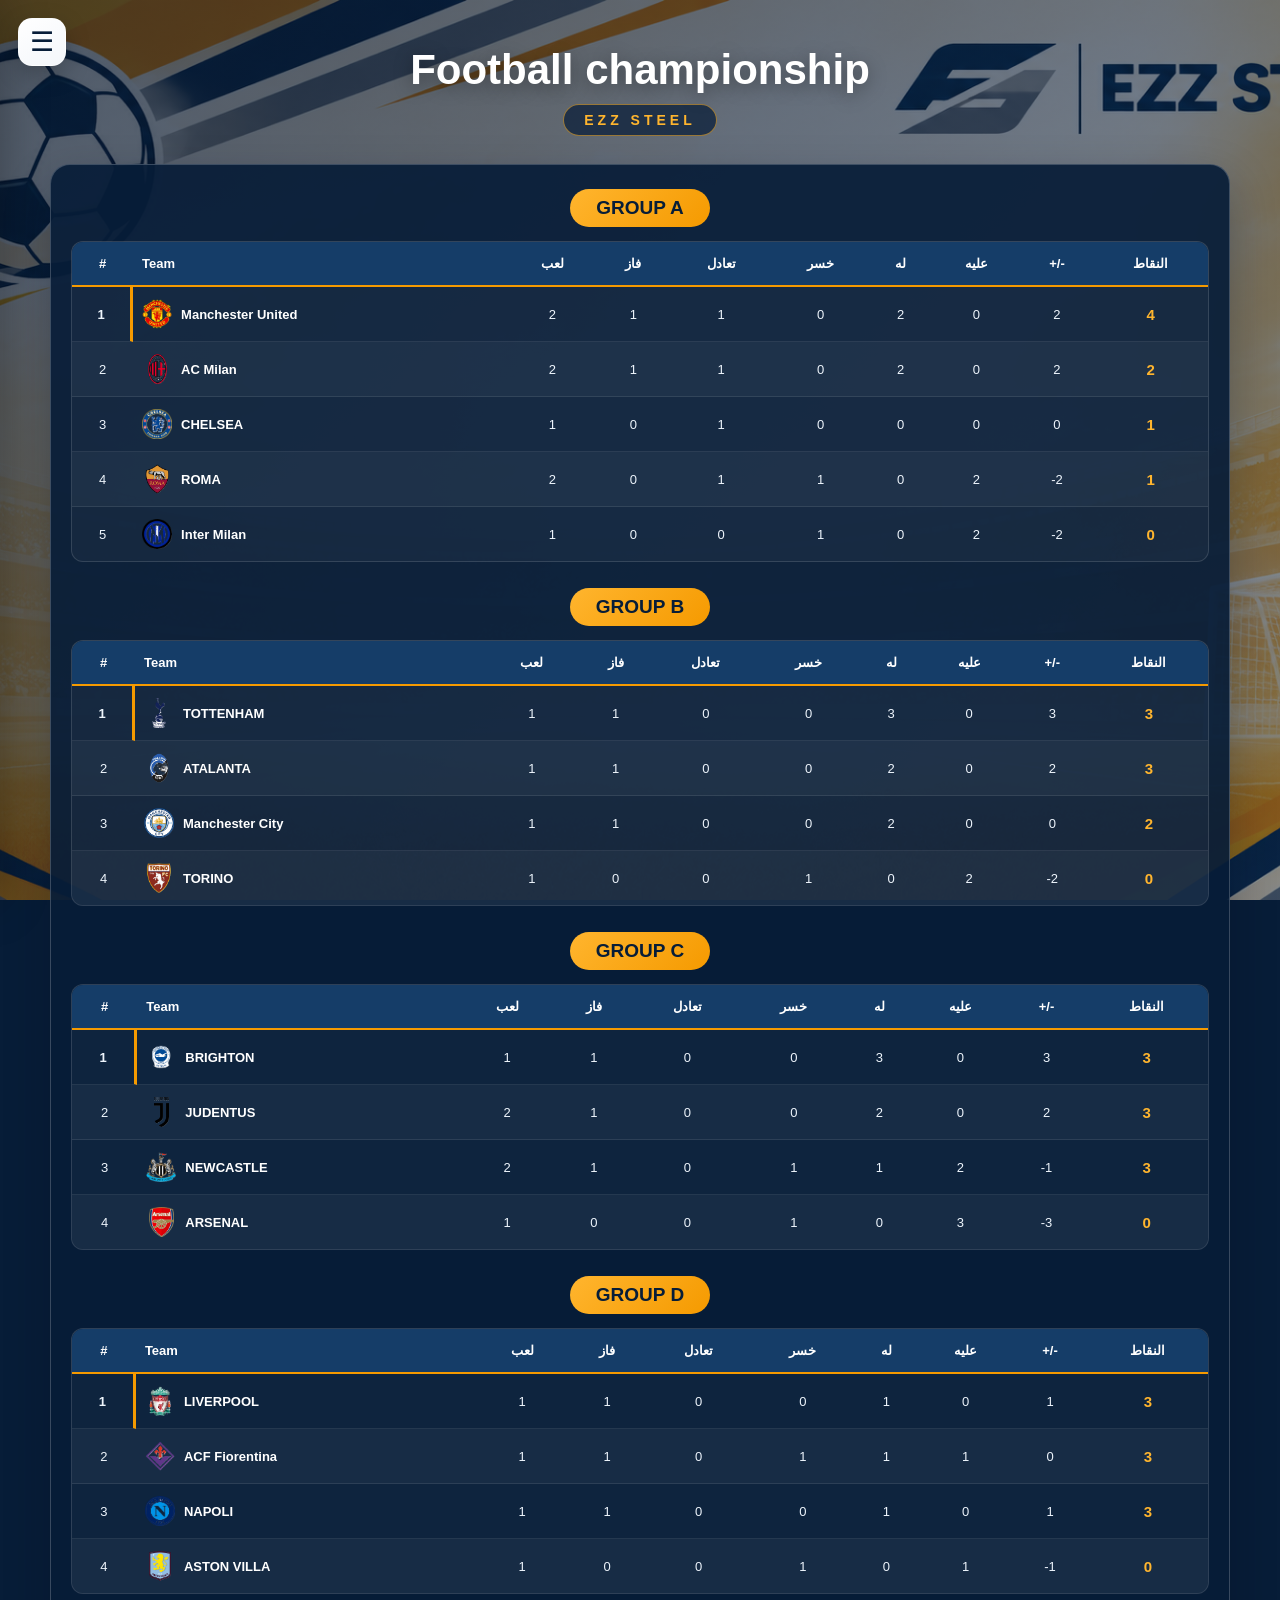
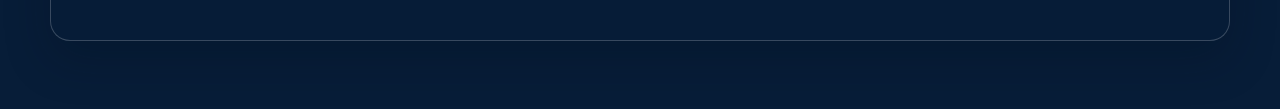
==== index2.html @ 14e8c9d6 "Add files via upload" ====
<!DOCTYPE html>
<html lang="en">
<head>
    <meta charset="UTF-8">
    <meta name="viewport" content="width=device-width, initial-scale=1.0">
    <title>Football championship EZZ STELL</title>
    <link rel="stylesheet" href="index2.css">
    <link rel="icon"
          type="image/svg+xml"
          href="icon.svg">
</head>

<body>

<input type="checkbox" id="menu">

    <label for="menu" class="menu-btn">☰</label>

    <div class="sidebar">
        <ul>
            <li class="logo"><img src="icon.png" alt="Logo"></li>
            <li><a href="index.html">Home</a></li>
            <li><a href="index2.html">League Standings Table</a></li>
            <li><a href="index3.html">teams</a></li>
            
        </ul>
    </div>

<main class="main-content">

    <h1>Football championship</h1>
    <h3>Ezz Steel</h3>

    <div class="league-table">

        
        <h2 class="group-title">Group A</h2>

        <table>
            <thead>
                <tr>
                    <th>#</th>
                    <th class="team-title">Team</th>
                    <th>لعب</th>
                    <th>فاز</th>
                    <th>تعادل</th>
                    <th>خسر</th>
                    <th>له</th>
                    <th>عليه</th>
                    <th>+/-</th>
                    <th>النقاط</th>
                </tr>
            </thead>

            <tbody>
                <tr>
                    <td>1</td>
                    <td class="team">
                        <img src="Manchester United.png" alt="Manchester United">
                        Manchester United
                    </td>
                    <td>2</td>
                    <td>1</td>
                    <td>1</td>
                    <td>0</td>
                    <td>2</td>
                    <td>0</td>
                    <td>2</td>
                    <td class="points">4</td>
                </tr>

                <tr>
                    <td>2</td>
                    <td class="team">
                        <img src="AC Milan.png" alt="AC Milan">
                        AC Milan
                    </td>
                    <td>2</td>
                    <td>1</td>
                    <td>1</td>
                    <td>0</td>
                    <td>2</td>
                    <td>0</td>
                    <td>2</td>
                    <td class="points">2</td>
                </tr>
                <tr>
                    <td>3</td>
                    <td class="team">
                        <img src="CHELSEA.png" alt="CHELSEA">
                        CHELSEA
                    </td>
                    <td>1</td><td>0</td><td>1</td><td>0</td>
                    <td>0</td><td>0</td><td>0</td>
                    <td class="points">1</td>
                </tr>

                <tr>
                    <td>4</td>
                    <td class="team">
                        <img src="ROMA1.png" alt="ROMA">
                        ROMA
                    </td>
                    <td>2</td><td>0</td><td>1</td><td>1</td>
                    <td>0</td><td>2</td><td>-2</td>
                    <td class="points">1</td>
                </tr>

                <tr>
                    <td>5</td>
                    <td class="team">
                        <img src="Inter Milan.png" alt="Inter Milan">
                        Inter Milan
                    </td>
                    <td>1</td><td>0</td><td>0</td><td>1</td>
                    <td>0</td><td>2</td><td>-2</td>
                    <td class="points">0</td>
                </tr>

                
            </tbody>
        </table>

        
        <h2 class="group-title">Group B</h2>

        <table>
            <thead>
                <tr>
                    <th>#</th>
                    <th class="team-title">Team</th>
                    <th>لعب</th>
                    <th>فاز</th>
                    <th>تعادل</th>
                    <th>خسر</th>
                    <th>له</th>
                    <th>عليه</th>
                    <th>+/-</th>
                    <th>النقاط</th>
                </tr>
            </thead>

            <tbody>
                <tr>
                    <td>1</td>
                    <td class="team">
                        <img src="TOTTENHAM.png" alt="TOTTENHAM">
                        TOTTENHAM
                    </td>
                    <td>1</td><td>1</td><td>0</td><td>0</td>
                    <td>3</td><td>0</td><td>3</td>
                    <td class="points">3</td>
                </tr>
                <tr>
                    <td>2</td>
                    <td class="team">
                        <img src="ATALANTA.png" alt="ATALANTA">
                        ATALANTA
                    </td>
                    <td>1</td><td>1</td><td>0</td><td>0</td>
                    <td>2</td><td>0</td><td>2</td>
                    <td class="points">3</td>
                </tr>
                <tr>
                    <td>3</td>
                    <td class="team">
                        <img src="Manchester City.png" alt="Manchester City">
                        Manchester City
                    </td>
                    <td>1</td><td>1</td><td>0</td><td>0</td>
                    <td>2</td><td>0</td><td>0</td>
                    <td class="points">2</td>
                </tr>

                <tr>
                    <td>4</td>
                    <td class="team">
                        <img src="TORINO.png" alt="TORINO">
                        TORINO
                    </td>
                    <td>1</td><td>0</td><td>0</td><td>1</td>
                    <td>0</td><td>2</td><td>-2</td>
                    <td class="points">0</td>
                </tr>

            </tbody>
        </table>

        
        <h2 class="group-title">Group c</h2>

        <table>
            <thead>
                <tr>
                    <th>#</th>
                    <th class="team-title">Team</th>
                    <th>لعب</th>
                    <th>فاز</th>
                    <th>تعادل</th>
                    <th>خسر</th>
                    <th>له</th>
                    <th>عليه</th>
                    <th>+/-</th>
                    <th>النقاط</th>
                </tr>
            </thead>

            <tbody>
                <tr>
                    <td>1</td>
                    <td class="team">
                        <img src="BRIGHTON.png" alt="BRIGHTON">
                        BRIGHTON
                    </td>
                    <td>1</td><td>1</td><td>0</td><td>0</td>
                    <td>3</td><td>0</td><td>3</td>
                    <td class="points">3</td>
                </tr>
                <tr>
                    <td>2</td>
                    <td class="team">
                        <img src="JUDENTUS.png" alt="JUDENTUS">
                        JUDENTUS
                    </td>
                    <td>2</td><td>1</td><td>0</td><td>0</td>
                    <td>2</td><td>0</td><td>2</td>
                    <td class="points">3</td>
                </tr>
                <tr>
                    <td>3</td>
                    <td class="team">
                        <img src="NEWCASTLE.png" alt="NEWCASTLE">
                        NEWCASTLE
                    </td>
                    <td>2</td><td>1</td><td>0</td><td>1</td>
                    <td>1</td><td>2</td><td>-1</td>
                    <td class="points">3</td>
                </tr>
                <tr>
                    <td>4</td>
                    <td class="team">
                        <img src="ARSENAL.png" alt="ARSENAL">
                        ARSENAL
                    </td>
                    <td>1</td><td>0</td><td>0</td><td>1</td>
                    <td>0</td><td>3</td><td>-3</td>
                    <td class="points">0</td>
                </tr>
            </tbody>
        </table>

        
        <h2 class="group-title">Group D</h2>

        <table>
            <thead>
                <tr>
                    <th>#</th>
                    <th class="team-title">Team</th>
                    <th>لعب</th>
                    <th>فاز</th>
                    <th>تعادل</th>
                    <th>خسر</th>
                    <th>له</th>
                    <th>عليه</th>
                    <th>+/-</th>
                    <th>النقاط</th>
                </tr>
            </thead>

            <tbody>
                <tr>
                    <td>1</td>
                    <td class="team">
                        <img src="LIVERPOOL.png" alt="LIVERPOOL">
                        LIVERPOOL
                    </td>
                    <td>1</td><td>1</td><td>0</td><td>0</td>
                    <td>1</td><td>0</td><td>1</td>
                    <td class="points">3</td>
                </tr>
                <tr>
                    <td>2</td>
                    <td class="team">
                        <img src="ACF Fiorentina.png" alt="ACF Fiorentina">
                        ACF Fiorentina
                    </td>
                    <td>1</td><td>1</td><td>0</td><td>1</td>
                    <td>1</td><td>1</td><td>0</td>
                    <td class="points">3</td>
                </tr>
                <tr>
                    <td>3</td>
                    <td class="team">
                        <img src="NAPOLI.png" alt="NAPOLI">
                        NAPOLI
                    </td>
                    <td>1</td><td>1</td><td>0</td><td>0</td>
                    <td>1</td><td>0</td><td>1</td>
                    <td class="points">3</td>
                </tr>
                <tr>
                    <td>4</td>
                    <td class="team">
                        <img src="ASTON VILLA.png" alt="ASTON VILLA">
                        ASTON VILLA
                    </td>
                    <td>1</td><td>0</td><td>0</td><td>1</td>
                    <td>0</td><td>1</td><td>-1</td>
                    <td class="points">0</td>
                </tr>
            </tbody>
        </table>

    </div>
</main>

</body>
</html>
---- index2.css ----
/* EZZ STEEL — unified visual system */
:root {
    --navy: #071d38;
    --navy-2: #0d2d52;
    --navy-3: #153d68;
    --orange: #f59a00;
    --orange-light: #ffb52e;
    --white: #ffffff;
    --muted: #c5d2e1;
    --line: rgba(255,255,255,.13);
    --glass: rgba(7,29,56,.88);
    --shadow: 0 18px 45px rgba(3,14,30,.28);
}

* { box-sizing: border-box; }

html {
    min-height: 100%;
    scroll-behavior: smooth;
}

body {
    min-height: 100vh;
    width: 100%;
    margin: 0;
    padding: 28px 18px 40px;
    overflow-x: hidden;
    color: var(--white);
    font-family: Arial, Helvetica, sans-serif;
    background-color: var(--navy);
    background-image:
        linear-gradient(135deg, rgba(4,19,39,.70), rgba(7,29,56,.48)),
        url("bap.png");
    background-repeat: no-repeat;
    background-position: center top;
    background-size: cover;
    background-attachment: fixed;
}

/* Menu button */
#menu {
    position: absolute;
    width: 1px;
    height: 1px;
    opacity: 0;
}

.menu-btn {
    position: fixed;
    top: 18px;
    left: 18px;
    z-index: 1100;
    display: grid;
    place-items: center;
    width: 48px;
    height: 48px;
    border: 1px solid rgba(255,255,255,.38);
    border-radius: 14px;
    color: var(--navy);
    background: linear-gradient(145deg, #fff, #f3f6fa);
    box-shadow: 0 8px 24px rgba(0,0,0,.22);
    font-size: 27px;
    line-height: 1;
    cursor: pointer;
    transition: transform .2s ease, background .2s ease;
}

.menu-btn:hover {
    transform: translateY(-2px);
    background: var(--orange-light);
}

.sidebar {
    position: fixed;
    inset: 0 auto 0 0;
    z-index: 1050;
    width: min(310px, 84vw);
    height: 100vh;
    height: 100dvh;
    padding: 82px 20px 26px;
    overflow-y: auto;
    box-sizing: border-box;
    background: linear-gradient(180deg, rgba(5,22,44,.99), rgba(11,43,77,.98));
    border-right: 1px solid rgba(255,255,255,.12);
    box-shadow: 18px 0 45px rgba(0,0,0,.28);
    transform: translateX(-105%);
    transition: transform .32s ease;
}

#menu:checked ~ .sidebar { transform: translateX(0); }

.sidebar ul {
    display: flex;
    flex-direction: column;
    gap: 9px;
    margin: 0;
    padding: 0;
    list-style: none;
}

.sidebar .logo {
    display: flex;
    justify-content: center;
    align-items: center;
    height: 142px;
    margin: 0 0 22px;
    padding: 10px;
    border-bottom: 1px solid var(--line);
}

.sidebar .logo img {
    display: block;
    width: 100%;
    height: 100%;
    object-fit: contain;
}

.sidebar a {
    display: block;
    padding: 14px 16px;
    border: 1px solid transparent;
    border-radius: 12px;
    color: #edf4fc;
    text-decoration: none;
    font-size: 16px;
    font-weight: 700;
    transition: .2s ease;
}

.sidebar a:hover,
.sidebar a:focus-visible {
    color: var(--navy);
    background: linear-gradient(135deg, var(--orange-light), var(--orange));
    transform: translateX(4px);
    outline: none;
}

@media (max-width: 768px) {
    body {
        padding: 72px 12px 28px;
        background-image:
            linear-gradient(145deg, rgba(4,19,39,.62), rgba(7,29,56,.38)),
            url("bam.png");
        background-attachment: scroll;
        background-position: center top;
    }

    .menu-btn {
        top: 12px;
        left: 12px;
        width: 44px;
        height: 44px;
        border-radius: 12px;
    }

    .sidebar { padding: 72px 16px 22px; }
}

@media (prefers-reduced-motion: reduce) {
    *, *::before, *::after {
        scroll-behavior: auto !important;
        transition-duration: .01ms !important;
        animation-duration: .01ms !important;
    }
}

/* League standings */
body { text-align: center; }
.main-content {
    width: min(100%, 1180px);
    margin: 18px auto 0;
}

.main-content > h1 {
    margin: 0;
    color: #fff;
    font-size: clamp(28px, 4vw, 42px);
    font-weight: 900;
    text-shadow: 0 4px 18px rgba(0,0,0,.35);
}

.main-content > h3 {
    width: fit-content;
    margin: 10px auto 28px;
    padding: 7px 20px;
    border: 1px solid rgba(255,181,46,.55);
    border-radius: 999px;
    color: var(--orange-light);
    background: rgba(7,29,56,.72);
    font-size: 14px;
    letter-spacing: 4px;
    text-transform: uppercase;
}

.league-table {
    width: 100%;
    margin: 0 auto 28px;
    padding: 20px;
    overflow-x: auto;
    border: 1px solid rgba(255,255,255,.2);
    border-radius: 20px;
    background: rgba(7,29,56,.92);
    box-shadow: var(--shadow);
    text-align: center;
}

.group-title {
    width: fit-content;
    margin: 4px auto 14px;
    padding: 8px 26px;
    border-radius: 999px;
    color: var(--navy);
    background: linear-gradient(135deg, var(--orange-light), var(--orange));
    font-size: 19px;
    font-weight: 900;
    text-transform: uppercase;
}

table {
    width: 100%;
    min-width: 720px;
    margin: 0 auto 26px;
    border-collapse: separate;
    border-spacing: 0;
    overflow: hidden;
    border: 1px solid var(--line);
    border-radius: 12px;
    color: #eef5fc;
    background: rgba(255,255,255,.035);
    table-layout: auto;
}

thead { color: #fff; background: #153d68; }
th {
    padding: 14px 9px;
    border-bottom: 2px solid var(--orange);
    font-size: 13px;
    font-weight: 800;
    white-space: nowrap;
}

td {
    padding: 12px 9px;
    border-bottom: 1px solid rgba(255,255,255,.09);
    font-size: 13px;
    text-align: center;
    white-space: nowrap;
}

tbody tr { transition: background .18s ease; }
tbody tr:nth-child(even) { background: rgba(255,255,255,.035); }
tbody tr:hover { background: rgba(245,154,0,.13); }
tbody tr:last-child td { border-bottom: 0; }

.team {
    display: flex;
    align-items: center;
    justify-content: flex-start;
    gap: 9px;
    color: #fff;
    font-weight: 800;
    text-align: left;
    white-space: nowrap;
}

.team img {
    width: 30px;
    height: 30px;
    flex: 0 0 30px;
    object-fit: contain;
}

.team-title { text-align: left; }
.points {
    color: var(--orange-light);
    font-weight: 900;
    font-size: 15px;
}

tbody tr:first-child td:first-child {
    border-right: 3px solid var(--orange);
    font-weight: 900;
}

@media (max-width: 768px) {
    .main-content { margin-top: 0; }
    .main-content > h1 { font-size: 27px; }
    .main-content > h3 { margin-bottom: 20px; font-size: 12px; }
    .league-table { padding: 12px 8px; margin-bottom: 18px; border-radius: 15px; }
    .group-title { font-size: 16px; padding: 7px 20px; }
    table { min-width: 690px; }
    th { padding: 11px 7px; font-size: 12px; }
    td { padding: 10px 7px; font-size: 12px; }
    .team img { width: 25px; height: 25px; flex-basis: 25px; }
}

@media (max-width: 380px) {
    .league-table { padding: 10px 5px; }
}
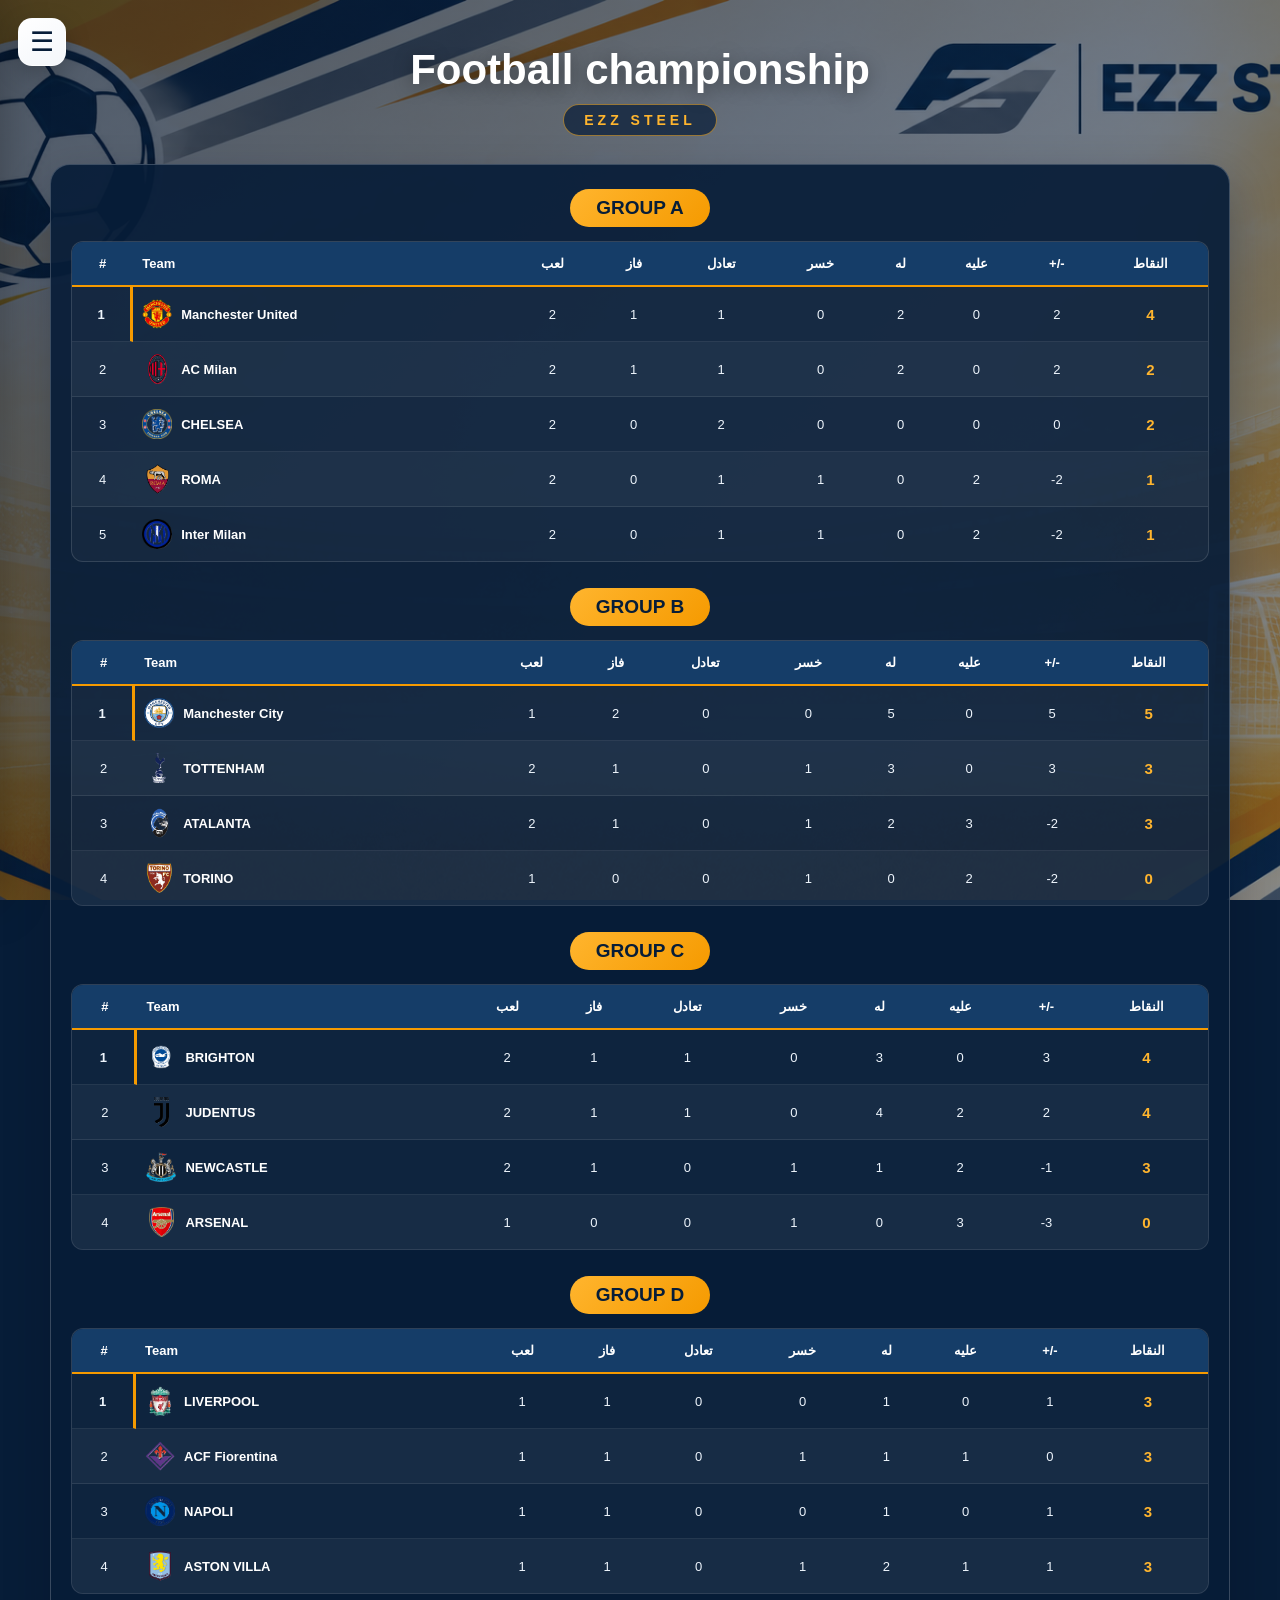
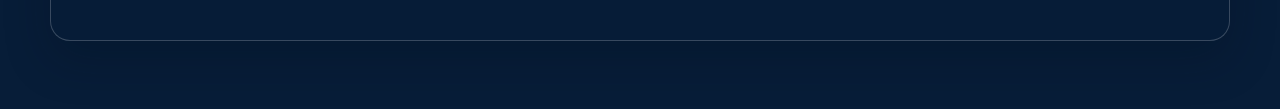
==== commit e7a648d1: "Add files via upload" ====
--- a/index2.html
+++ b/index2.html
@@ -90,9 +90,9 @@
                         <img src="CHELSEA.png" alt="CHELSEA">
                         CHELSEA
                     </td>
-                    <td>1</td><td>0</td><td>1</td><td>0</td>
+                    <td>2</td><td>0</td><td>2</td><td>0</td>
                     <td>0</td><td>0</td><td>0</td>
-                    <td class="points">1</td>
+                    <td class="points">2</td>
                 </tr>
 
                 <tr>
@@ -112,9 +112,9 @@
                         <img src="Inter Milan.png" alt="Inter Milan">
                         Inter Milan
                     </td>
-                    <td>1</td><td>0</td><td>0</td><td>1</td>
+                    <td>2</td><td>0</td><td>1</td><td>1</td>
                     <td>0</td><td>2</td><td>-2</td>
-                    <td class="points">0</td>
+                    <td class="points">1</td>
                 </tr>
 
                 
@@ -144,32 +144,32 @@
                 <tr>
                     <td>1</td>
                     <td class="team">
+                        <img src="Manchester City.png" alt="Manchester City">
+                        Manchester City
+                    </td>
+                    <td>1</td><td>2</td><td>0</td><td>0</td>
+                    <td>5</td><td>0</td><td>5</td>
+                    <td class="points">5</td>
+                </tr>
+                <tr>
+                    <td>2</td>
+                    <td class="team">
                         <img src="TOTTENHAM.png" alt="TOTTENHAM">
                         TOTTENHAM
                     </td>
-                    <td>1</td><td>1</td><td>0</td><td>0</td>
+                    <td>2</td><td>1</td><td>0</td><td>1</td>
                     <td>3</td><td>0</td><td>3</td>
                     <td class="points">3</td>
                 </tr>
                 <tr>
-                    <td>2</td>
+                    <td>3</td>
                     <td class="team">
                         <img src="ATALANTA.png" alt="ATALANTA">
                         ATALANTA
                     </td>
-                    <td>1</td><td>1</td><td>0</td><td>0</td>
-                    <td>2</td><td>0</td><td>2</td>
-                    <td class="points">3</td>
-                </tr>
-                <tr>
-                    <td>3</td>
-                    <td class="team">
-                        <img src="Manchester City.png" alt="Manchester City">
-                        Manchester City
-                    </td>
-                    <td>1</td><td>1</td><td>0</td><td>0</td>
-                    <td>2</td><td>0</td><td>0</td>
-                    <td class="points">2</td>
+                    <td>2</td><td>1</td><td>0</td><td>1</td>
+                    <td>2</td><td>3</td><td>-2</td>
+                    <td class="points">3</td>
                 </tr>
 
                 <tr>
@@ -212,9 +212,9 @@
                         <img src="BRIGHTON.png" alt="BRIGHTON">
                         BRIGHTON
                     </td>
-                    <td>1</td><td>1</td><td>0</td><td>0</td>
+                    <td>2</td><td>1</td><td>1</td><td>0</td>
                     <td>3</td><td>0</td><td>3</td>
-                    <td class="points">3</td>
+                    <td class="points">4</td>
                 </tr>
                 <tr>
                     <td>2</td>
@@ -222,9 +222,9 @@
                         <img src="JUDENTUS.png" alt="JUDENTUS">
                         JUDENTUS
                     </td>
-                    <td>2</td><td>1</td><td>0</td><td>0</td>
-                    <td>2</td><td>0</td><td>2</td>
-                    <td class="points">3</td>
+                    <td>2</td><td>1</td><td>1</td><td>0</td>
+                    <td>4</td><td>2</td><td>2</td>
+                    <td class="points">4</td>
                 </tr>
                 <tr>
                     <td>3</td>
@@ -305,9 +305,9 @@
                         <img src="ASTON VILLA.png" alt="ASTON VILLA">
                         ASTON VILLA
                     </td>
-                    <td>1</td><td>0</td><td>0</td><td>1</td>
-                    <td>0</td><td>1</td><td>-1</td>
-                    <td class="points">0</td>
+                    <td>1</td><td>1</td><td>0</td><td>1</td>
+                    <td>2</td><td>1</td><td>1</td>
+                    <td class="points">3</td>
                 </tr>
             </tbody>
         </table>
--- a/index2.css
+++ b/index2.css
@@ -298,3 +298,80 @@
 @media (max-width: 380px) {
     .league-table { padding: 10px 5px; }
 }
+
+
+/* ===== Responsive percentage layout for index2 ===== */
+html,
+body {
+    width: 100%;
+    max-width: 100%;
+}
+
+body {
+    padding-left: 2%;
+    padding-right: 2%;
+}
+
+.main-content {
+    width: 96%;
+    max-width: 100%;
+    margin-left: auto;
+    margin-right: auto;
+}
+
+.league-table {
+    width: 100%;
+    max-width: 100%;
+    padding: clamp(8px, 1.8vw, 20px);
+}
+
+table {
+    width: 100%;
+}
+
+/* Scale spacing and headings smoothly with the screen width. */
+.main-content > h1 {
+    font-size: clamp(22px, 3.5vw, 42px);
+}
+
+.main-content > h3 {
+    font-size: clamp(10px, 1.2vw, 14px);
+    letter-spacing: clamp(1px, .35vw, 4px);
+}
+
+.group-title {
+    font-size: clamp(14px, 1.6vw, 19px);
+    padding: clamp(6px, .8vw, 8px) clamp(14px, 2.2vw, 26px);
+}
+
+/* The standings table has 10 columns; keep it readable and scroll
+   horizontally inside its own panel on narrow screens. */
+.league-table {
+    overflow-x: auto;
+    -webkit-overflow-scrolling: touch;
+}
+
+table {
+    min-width: 690px;
+}
+
+@media (max-width: 768px) {
+    body {
+        padding-left: 2%;
+        padding-right: 2%;
+    }
+
+    .main-content {
+        width: 100%;
+    }
+
+    .league-table {
+        padding: 10px 2%;
+        border-radius: 14px;
+    }
+
+    table {
+        min-width: 690px;
+    }
+}
+
